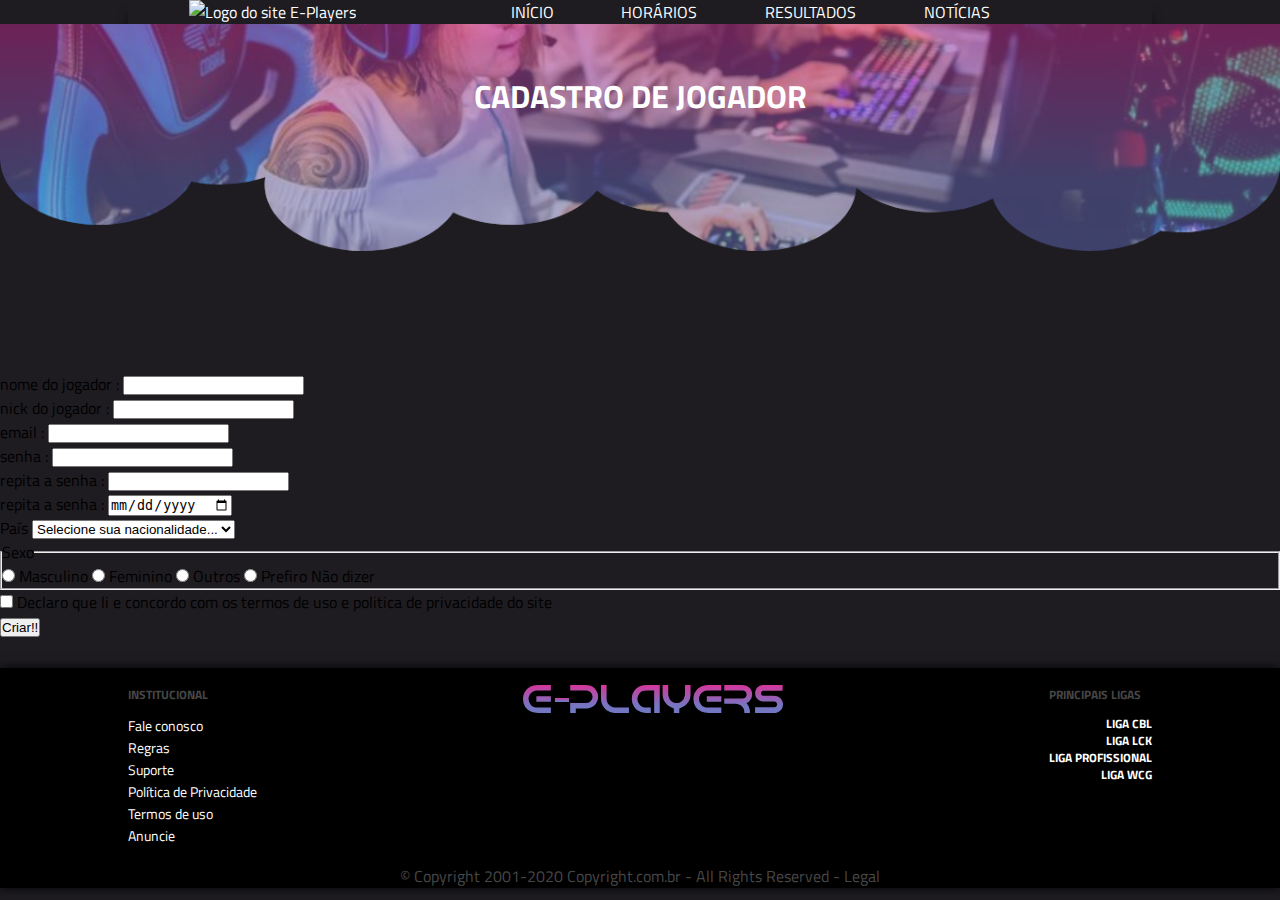
==== cadastro.html @ 254e7be0 "pagina de cadastro iniciada" ====
<!DOCTYPE html>
<html lang="pt-br">

<head>
    <meta charset="UTF-8">
    <meta name="viewport" content="width=device-width, initial-scale=1.0">
    <title></title>
    <link href="https://fonts.googleapis.com/css?family=Titillium+Web:400,700&display=swap" rel="stylesheet">
    <script src="https://kit.fontawesome.com/525a7ba6e9.js" crossorigin="anonymous"></script>
    <link rel="stylesheet" href="css/style.css">
</head>

<body>

    <header>
        <div class="container cabecalho">
            <a href="index.html">
                <img src="img/imagens/Logo.svg" alt="Logo do site E-Players">
            </a>
            <nav>
                <ul>
                    <li><a href="index.html" title="voltar para a página inicial">INÍCIO</a></li>
                    <li><a href="#horarios" title="Ir até a sessão de horários das partidas">HORÁRIOS</a></li>
                    <li><a href="#resultados" title="Ir até a sessão de resultados das partidas">RESULTADOS</a></li>
                    <li><a href="#noticias" title="Ir até a sessão de notícias">NOTÍCIAS</a></li>
                    <li>
                        <a href="#" title="Buscar conteúdo no site">
                            <i class="fas fa-search"></i>
                        </a>
                    </li>
                </ul>
            </nav>
        </div>
    </header>
    <main>
        <div class="titulo_pagina">
            <h1>Cadastro de jogador</h1>
        </div>

        <form action="" method="POST">
            <div class="campo">
                <label for="nome">nome do jogador : </label>
                <input type="text" name="nomedojogador" id="nome"> 
            </div>
            
            <div class="campo">
                <label for="nick">nick do jogador : </label>
                <input type="text" name="nickdojogador" id="nick">
            </div>

            <div class="campo">
                <label for="email">email : </label>
                <input type="email" name="email" id="email">
            </div>

            <div class="campo">
                <label for="senha">senha : </label>
                <input type="password" name="senha" id="senha">
            </div>

            <div class="campo">
                <label for="senha_confirma">repita a senha : </label>
                <input type="password" name="senha_confirma" id="senha_confirma">
            </div>

            <div class="campo">
                <label for="nascimento">repita a senha : </label>
                <input type="date" name="nascimento" id="nascimento">
            </div>

            <div class="campo">
                <label for="pais">País</label>
               <select name="pais" id="pais">
                <option value="">Selecione sua nacionalidade...</option>
                <option value="BR">Brasil</option>
                <option value="US">Estados unidos</option>
                <option value="ES">Espanha</option>
               </select>
     
            </div>
            <fieldset>
                <legend>Sexo</legend>
                <input type="radio" name="sexo" value="M" id="Masculino">
                <label for="Masculino">Masculino</label>

                <input type="radio" name="sexo" value="F" id="Feminino">
                <label for="Feminino">Feminino</label>

                <input type="radio" name="sexo" value="O" id="Outros">
                <label for="Outros">Outros</label>

                <input type="radio" name="sexo" value="N" id="NA">
                <label for="NA">Prefiro Não dizer</label>
            </fieldset>
            <div class="campo">
                <input type="checkbox" name="check" id="check">
                <label for="check">
                    Declaro que li e concordo com os termos de uso e politica de privacidade do site
                </label>
            </div>
            <button type="submit">Criar!!</button>
        </form>




    </main>
    <footer>
        <div class="container">
            <div>
                <h5>INSTITUCIONAL</h5>
                <ul>
                    <li><a href="#">Fale conosco</a></li>
                    <li><a href="#">Regras</a></li>
                    <li><a href="#">Suporte</a></li>
                    <li><a href="#">Política de Privacidade</a></li>
                    <li><a href="#">Termos de uso</a></li>
                    <li><a href="#">Anuncie</a></li>
                </ul>
            </div>
            <div>
                <img src="img/Imagens/Logo.svg" alt="Logo do projeto E-Players">
                <div class="sociais">
                <i class="fab fa-facebook-square"></i>
                <i class="fab fa-instagram-square"></i>
                <i class="fab fa-twitter-square"></i>
                <i class="fab fa-youtube-square"></i>
                </div>
            </div>
            <div>
                <h5>PRINCIPAIS LIGAS</h5>
                <h6>LIGA CBL</h6>
                <h6> LIGA LCK</h6>
                <h6>LIGA PROFISSIONAL</h6>
                <h6>LIGA WCG</h6>
            </div>
        </div>
        <p>© Copyright 2001-2020 Copyright.com.br - All Rights Reserved - Legal</p>
    </footer>

</body>

</html>
---- css/style.css ----
:root{
    --background: #1E1C21 ;
    --pink: #FC1E8B;
    --purple: #7278C3;
    --blue: #00A8DC;
}
*{
    margin: 0;
    padding: 0
}
body{
    background-color: var(--background);
    font-family: 'Titillium Web' ;
}
.gradient{
    background: rgba(213,55,155,1);
    background: -moz-linear-gradient(left, rgba(213,55,155,1) 0%, rgba(119,117,193,1) 69%, rgba(114,119,195,1) 100%);
    background: -webkit-gradient(left top, right top, color-stop(0%, rgba(213,55,155,1)), color-stop(69%, rgba(119,117,193,1)), color-stop(100%, rgba(114,119,195,1)));
    background: -webkit-linear-gradient(left, rgba(213,55,155,1) 0%, rgba(119,117,193,1) 69%, rgba(114,119,195,1) 100%);
    background: -o-linear-gradient(left, rgba(213,55,155,1) 0%, rgba(119,117,193,1) 69%, rgba(114,119,195,1) 100%);
    background: -ms-linear-gradient(left, rgba(213,55,155,1) 0%, rgba(119,117,193,1) 69%, rgba(114,119,195,1) 100%);
    background: linear-gradient(to right, rgba(213,55,155,1) 0%, rgba(119,117,193,1) 69%, rgba(114,119,195,1) 100%);
    filter: progid:DXImageTransform.Microsoft.gradient( startColorstr='#d5379b', endColorstr='#7277c3', GradientType=1 );
}

.container{
    width: 80%;
    max-width: 1200px;
    margin: 0 auto;
}

header a{
    color: #FFF;
    text-decoration: none;
}

ul{
    list-style-type: none;
}

.cabecalho{
    display: flex;
    justify-content: space-around;
    align-items: center;
    padding: 20px, 0;
    box-shadow: 0px 13px 10px rgb(0, 0, 0, 0.5);
}

.cabecalho nav{
    width: 60%;
}

.cabecalho ul{
    display: flex;
    justify-content: space-around;
}

.banner{
    width: 100%;
    height: 400px;
    background-image: url("../img/Imagens/meta_mundo.jpg");
    background-position: center;
    background-size: cover;
    display: flex;
    justify-content: center;
    align-items: center;
}

.btn{
    color: white;
    text-decoration: none;
    text-transform: uppercase;
    padding: 8px 12px;
    border-radius: 5px;
}

.banner .btn{
    margin-top: 230px;

}

.sobre{
    width: 100%;
    background-position: center;
    background-size: cover;
    background-attachment: fixed;
    clip-path: polygon(0 10%, 100% 0%, 100% 90%, 0% 100%);
    background-image: url(../img/Imagens/Teams/T6.jpg);
    min-height: 400px;
    margin: 20px 0px;
    padding: 100px 0px;
    color: white;
}

.sobre .container{
    display: flex;
    justify-content: flex-start;
}

.sobre .container div{
    width: 50%;
}

.campea{
    position: absolute;
    right: 15%;
    top: 450px;
}

#horarios{
    width: 100%;
    margin: 30px 0;
        background: rgba(67,43,95,1);
        background: -moz-linear-gradient(top, rgba(67,43,95,1) 0%, rgba(30,28,33,1) 100%);
        background: -webkit-gradient(left top, left bottom, color-stop(0%, rgba(67,43,95,1)), color-stop(100%, rgba(30,28,33,1)));
        background: -webkit-linear-gradient(top, rgba(67,43,95,1) 0%, rgba(30,28,33,1) 100%);
        background: -o-linear-gradient(top, rgba(67,43,95,1) 0%, rgba(30,28,33,1) 100%);
        background: -ms-linear-gradient(top, rgba(67,43,95,1) 0%, rgba(30,28,33,1) 100%);
        background: linear-gradient(to bottom, rgba(67,43,95,1) 0%, rgba(30,28,33,1) 100%);
        filter: progid:DXImageTransform.Microsoft.gradient( startColorstr='#432b5f', endColorstr='#1e1c21', GradientType=0 );
        box-shadow: 0px,0px,22px #000000
}

.ao_vivo, .em_breve{
    border-left: solid 1px var(--purple);
    color: white;
    padding: 0px 15px;
    display: flex;
    justify-content: space-between;
    align-items: center;
}

.partida img{
    width: 40px;
    padding: 0px 15px;
}

.partida{
    padding: 0px 15px;
    display: flex;
    align-items: center;
}

#horarios .container{
    display: flex;
    justify-content: space-between;
    align-items: center;
    padding: 30px 0px;
}

#horarios h2{
    margin: 0px 15px;
}

.em_breve{
    width: 70%;
}
.content{
display: flex;
color: white;
}
.noticias{
    width: 70%;
    padding-right: 40px;
    display: flex;
    flex-flow: wrap;
}

.card{
    width: 28%;
    margin: 2%;
    box-shadow: 0px 6px 12px black;
    background: rgb(0,0,0);
    background: linear-gradient(86deg, rgba(0,0,0,1) 0%, rgb(22, 2, 18) 50%, rgb(0, 0, 0) 100%);
}
.card img{
    width: 100%;
    height: 140px;
}
.card h4, .card p{
    padding: 1em;
}
.card p{
    padding: 1em;
    font-size: 0.8em;
}
.card h4{
    padding: 1em 0 0 1em;
}
.recentes{
    padding: 1.5em;
    box-shadow: 0px 6px 12px black;
    /* background: rgb(30,28,33); */
    background: linear-gradient(86deg, rgba(30,28,33,1) 0%, rgba(17,14,15,1) 50%, rgba(32,30,34,1) 100%);
}
.resultados{
    text-align: center;
    margin:  2em 0;
}
.resultados img{
    width: 30px;
}
.placar{
    text-shadow: 3px 3px 6px black;
}
footer{
    box-shadow: 0px 0px 10px black;
    color: white;
    margin-top: 30px;
    background-color: black;
}
footer a{
    color: white;
    text-decoration: none;

}
footer ul{
    list-style-type: none;
}
footer .sociais{
    display: flex;
    justify-content: space-evenly;
    color: var(--purple);
}
footer .container{
    display: flex;
    justify-content: space-between;
    padding: 2em;
    font-size: 0.9em;
    padding: 1.2em 0px ;
}
footer h5{
    padding-bottom: 0.9em;
    color: #474747;
}
footer h6{
    text-align: end;
    font-size: 0.8em;
}
footer p{
    text-align: center;
    color: #474747;
}
/* PAGINA DE CASTRO aaaaaaaaaaaaaaaaaaaaaaaaaaaaaaaaaaaaaaaaaaaaaaaaaaaaaaaaaaaaaaaaaaaaaaaaaaaaaaaaaaaaaaaaaaaaaaaaaaaaaaaaaaaaaaaaaaaaaaaaaaaa */
.titulo_pagina{
    width: 100%;
    height: 300px;
    background-image: url(../img/Imagens/cadastro.png);
    background-attachment: fixed;
    background-size: contain;
    background-repeat: no-repeat;
    color: white;
    display: flex;
    justify-content: center;
    align-items: flex-start;
    text-transform: uppercase;
    padding-top: 3em;
}
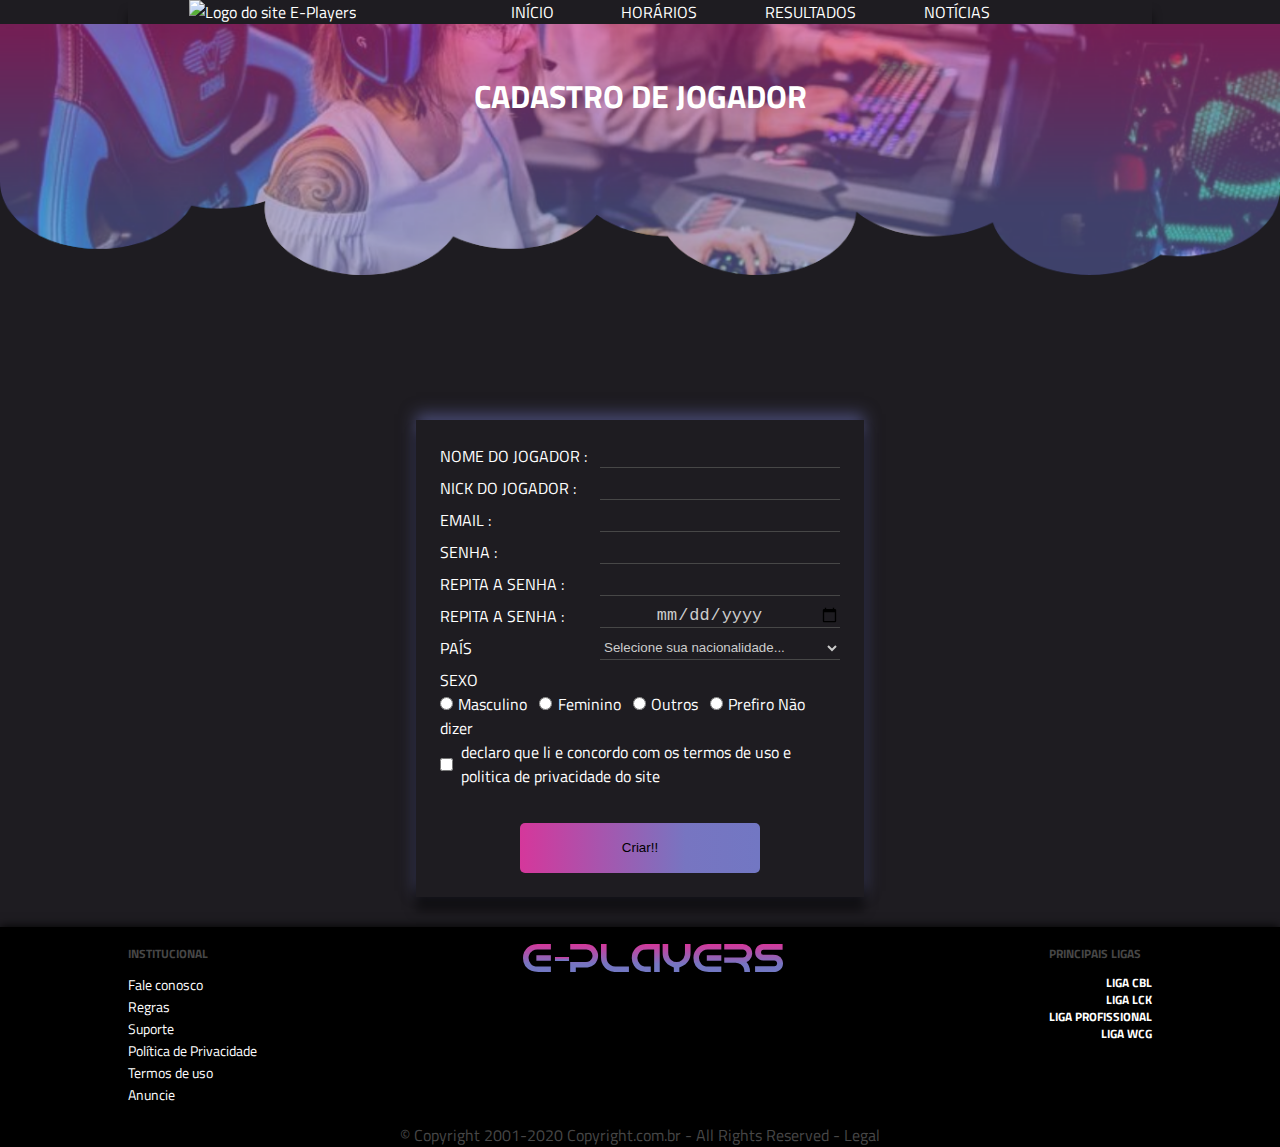
==== commit 5b3150c6: "cadastro finalizado" ====
--- a/cadastro.html
+++ b/cadastro.html
@@ -37,7 +37,8 @@
             <h1>Cadastro de jogador</h1>
         </div>
 
-        <form action="" method="POST">
+       
+        <form action="" method="POST" class="form_cadastro">
             <div class="campo">
                 <label for="nome">nome do jogador : </label>
                 <input type="text" name="nomedojogador" id="nome"> 
@@ -65,7 +66,7 @@
 
             <div class="campo">
                 <label for="nascimento">repita a senha : </label>
-                <input type="date" name="nascimento" id="nascimento">
+                <input type="date" name="nascimento" id="nascimento" max="2020-03-05">
             </div>
 
             <div class="campo">
@@ -92,13 +93,13 @@
                 <input type="radio" name="sexo" value="N" id="NA">
                 <label for="NA">Prefiro Não dizer</label>
             </fieldset>
-            <div class="campo">
+            <div class="campo termos">
                 <input type="checkbox" name="check" id="check">
                 <label for="check">
                     Declaro que li e concordo com os termos de uso e politica de privacidade do site
                 </label>
             </div>
-            <button type="submit">Criar!!</button>
+            <button type="submit" class="=btn gradient">Criar!!</button>
         </form>
 
 
--- a/css/style.css
+++ b/css/style.css
@@ -246,7 +246,6 @@
     width: 100%;
     height: 300px;
     background-image: url(../img/Imagens/cadastro.png);
-    background-attachment: fixed;
     background-size: contain;
     background-repeat: no-repeat;
     color: white;
@@ -255,4 +254,76 @@
     align-items: flex-start;
     text-transform: uppercase;
     padding-top: 3em;
+}
+.form_cadastro{
+    width: 100%;
+    max-width: 400px;
+    color: white;
+    box-shadow: 0 13px 10px rgba(0, 0, 0, 0.5), 0 -6px 15px rgba(114, 119, 195, 0.5);
+    margin: auto;
+    display: flex;
+    flex-direction: column;
+    align-items: center;
+    margin-top: 3em;
+    padding: 1.5em ;
+}
+.campo{
+    width: 100%;
+    display: flex;
+    justify-content: space-between;
+    margin-bottom: 0.5em;
+}
+.campo label{
+    text-transform: uppercase;
+}
+input[type="text"],
+input[type="email"],
+input[type="password"],
+input[type="date"],
+select{
+    border: none;
+    background-color: var(--background);
+    color: #ccc;
+    border-bottom: 1px solid #474747;
+    width: 60%;
+
+}
+input[type="date"]{
+    text-align: center;
+    font-size: 1.3em;
+}
+input:focus, select:focus{
+    outline: none;
+    background-color: #474747;
+    box-shadow: 0px 0px 5px black;
+    border-bottom:  1px solid var(--purple);
+}
+fieldset{
+    width: 100%;
+    border: none;
+}
+fieldset legend{
+    text-transform: uppercase;
+}
+input[type="radio"]{
+    margin-right: 0.1em;
+}
+fieldset label{
+    margin-right: 0.5em;
+}
+.termos{
+    align-items: center;
+    justify-content: start;
+}
+.termos label{
+text-transform: lowercase;
+margin-left: 0.5em;
+} 
+.form_cadastro button{
+    border: none;
+    width: 60%;
+    height: 50px;
+    margin-top: 2em;
+    cursor: pointer;
+    border-radius: 5px;
 }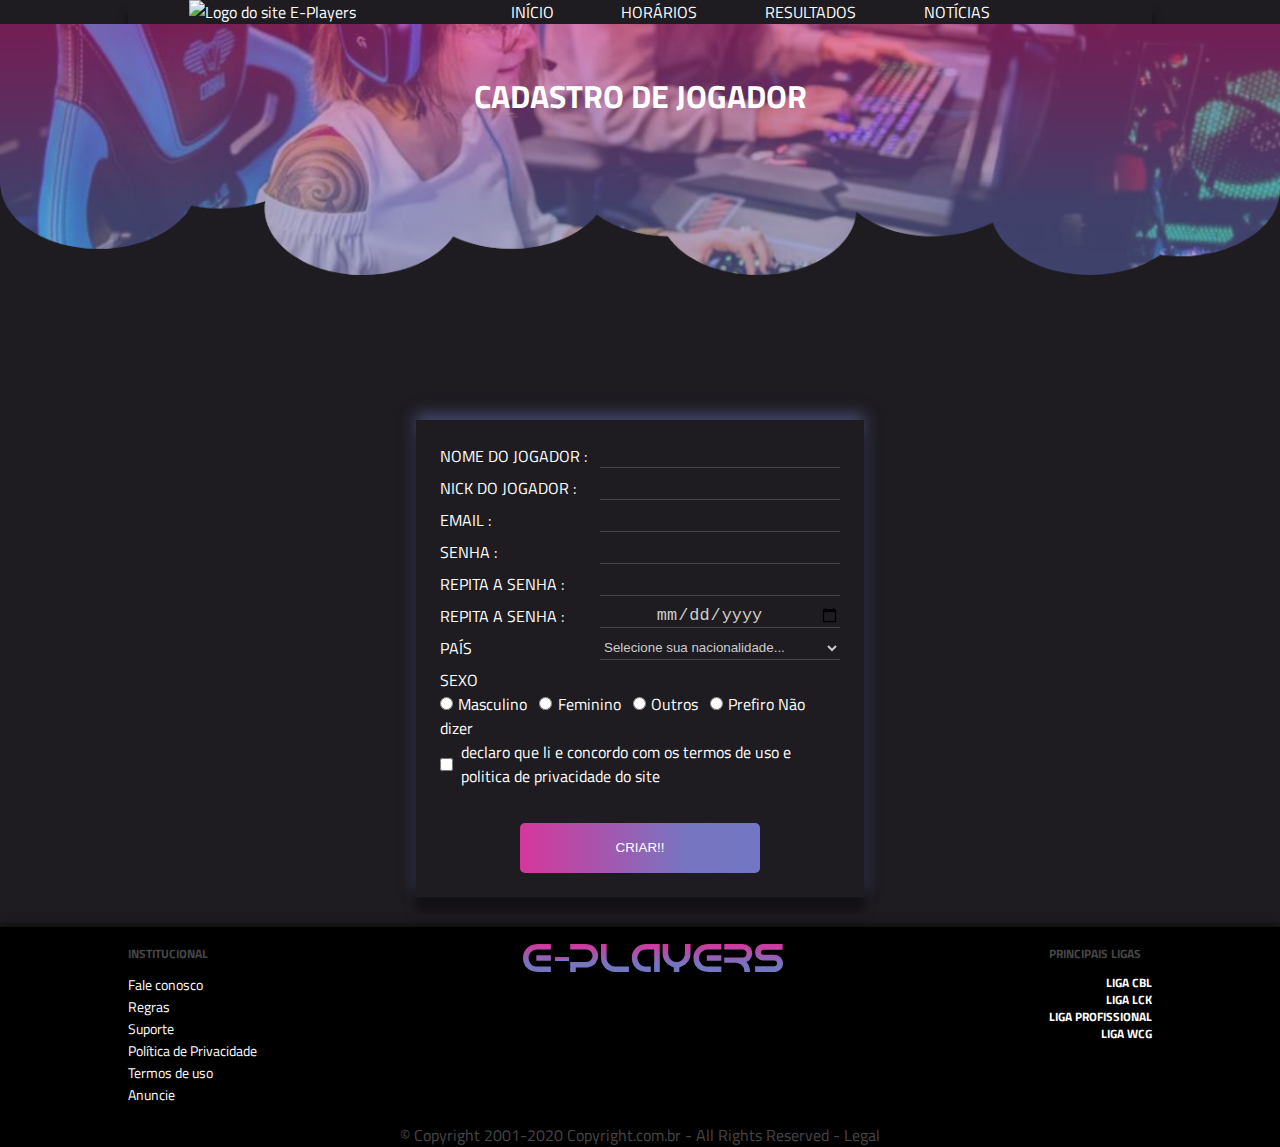
==== commit 324208fb: "cadastro finalizado" ====
--- a/cadastro.html
+++ b/cadastro.html
@@ -99,7 +99,7 @@
                     Declaro que li e concordo com os termos de uso e politica de privacidade do site
                 </label>
             </div>
-            <button type="submit" class="=btn gradient">Criar!!</button>
+            <button type="submit" class="btn gradient">Criar!!</button>
         </form>
 
 
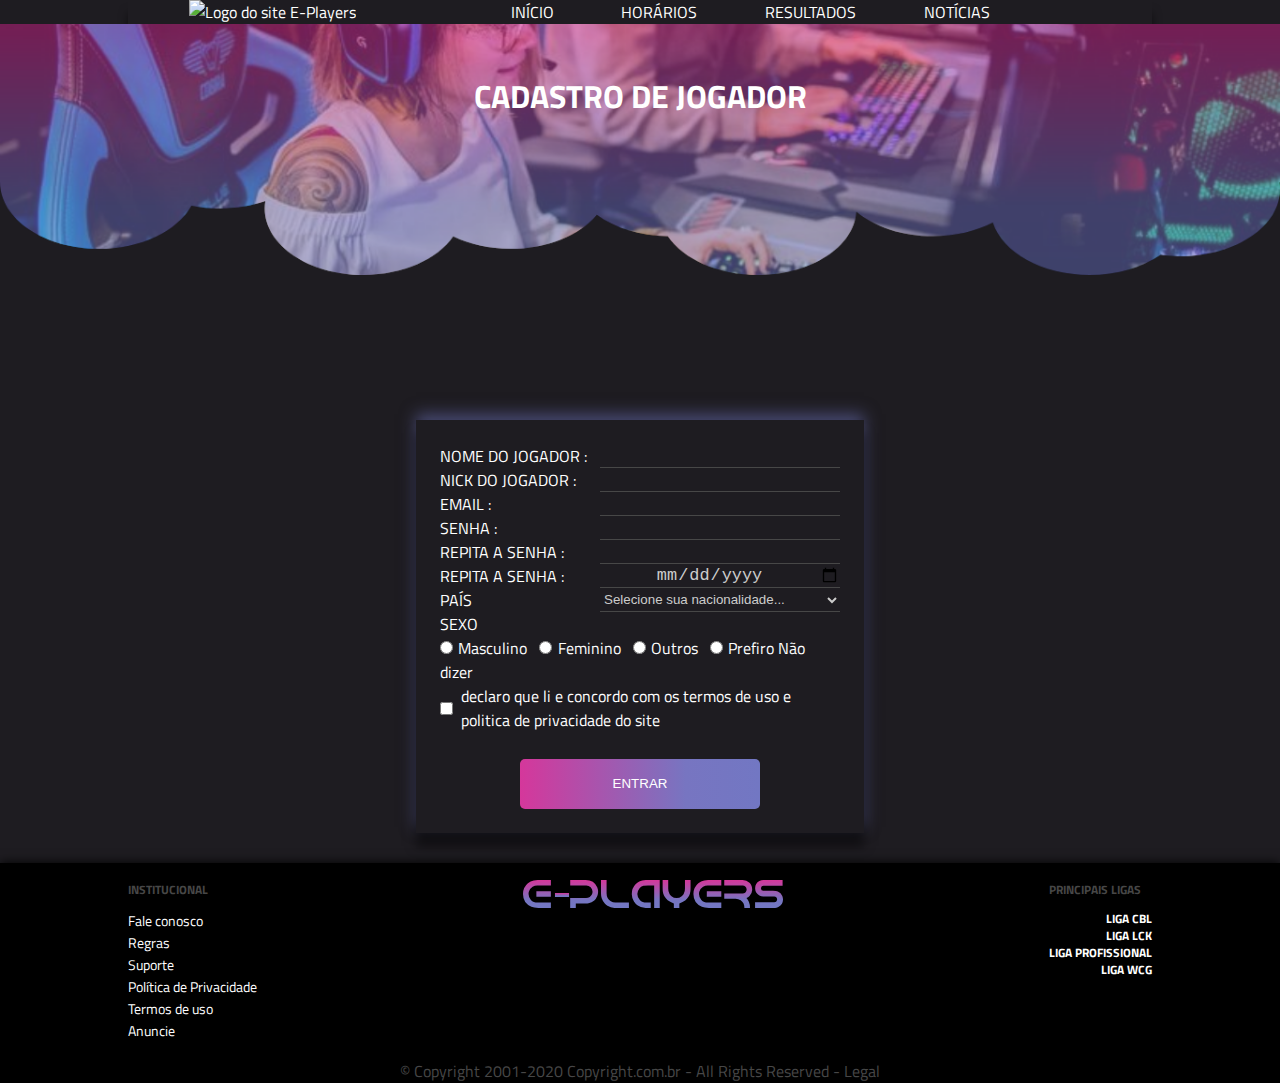
==== commit 73cb0dae: "login finalizado" ====
--- a/cadastro.html
+++ b/cadastro.html
@@ -99,7 +99,7 @@
                     Declaro que li e concordo com os termos de uso e politica de privacidade do site
                 </label>
             </div>
-            <button type="submit" class="btn gradient">Criar!!</button>
+            <button type="submit" class="btn gradient">Entrar</button>
         </form>
 
 
--- a/css/style.css
+++ b/css/style.css
@@ -271,7 +271,7 @@
     width: 100%;
     display: flex;
     justify-content: space-between;
-    margin-bottom: 0.5em;
+    margin-bottom: ;
 }
 .campo label{
     text-transform: uppercase;
@@ -326,4 +326,150 @@
     margin-top: 2em;
     cursor: pointer;
     border-radius: 5px;
+}
+@media screen and (max-width: 1200px){
+    .campea{
+        right: 1%;
+}
+.sobre .container div{
+    width: 50%;
+}
+.container{
+    width: 90%;
+} 
+/* ---- FIM RESPONSABILIDADE DOS 1200PX----- */
+
+.cabecalho .fa-bars{
+    color: var(--purple);
+    font-size: 2em;
+    padding: 0.5em;     
+    display: none;
+}
+}
+@media screen and (max-width: 768px){
+header img{
+    max-width: 180px;
+}
+.container{
+    width: 98%;
+}
+.campea{
+    max-width: 500px;
+}
+.sobre .container div{
+    width: 55%;
+    margin-left: 30px;
+}
+.ao_vivo{
+    padding: 5.3em 5px;
+    width: 50%;
+    flex-flow: wrap;
+    flex-direction: column;
+}
+.em_breve{
+    width: 50%;
+    flex-flow: wrap;
+    justify-content: center;
+}
+.em_breve .partida{
+    margin: 0.5em 0;
+}
+.noticias{
+    flex-direction: column;
+}
+.card{
+    display: flex;
+    width: 100%;
+}
+.card img{
+    width: 30%;
+}
+footer .container{
+    padding-top: 0.3em;
+    width: 94%;
+}
+.mob_logo_sociais{
+    display: flex;
+    flex-direction: column;
+    justify-content: center;
+}
+.mob_logo_sociais img{
+    max-width: 180px;
+}
+
+}
+/* fim da responsividade 760 */
+
+@media screen and (max-width: 460px){
+    .cabecalho .fa-bars{
+        display: block;
+    }
+    .cabecalho nav{
+        position: absolute;
+        top: 64px;
+        background-color: black;
+        width: 100%;
+        display: none;
+    }
+    .cabecalho div{
+        width: 100%;
+        display: flex;
+        align-items: center;
+        justify-content: space-around;
+        padding: 0 2em;
+
+    }
+    #menu{
+
+    }
+    .cabecalho ul{
+        flex-direction: column;
+        height: 250px;
+        width: 100%;
+
+
+    }
+     .cabecalho ul a{
+         padding: 0.5em 95% 1em 0.5em;
+         margin: 0.1em 0;
+         margin-left: 2em;
+     }
+    .campea{
+        display: none;
+    }
+    .sobre .container div{
+        width: 85%;
+        text-align: justify;
+    }
+    .sobre .container h1{
+        text-align: center;
+        margin-bottom: 1em;
+    }
+    #horarios .container{
+        flex-direction: column;
+    }
+    .ao_vivo , .em_breve{
+        padding: 0;
+        border: none;
+    }
+    /* seçao noticia */
+    .card{
+        flex-direction: column;
+    }
+    .card img{
+        width: 100%;
+        object-fit: cover;
+    }
+    .noticias{
+        width: 95%;
+        padding-right: 15px;
+    }
+    .recentes{
+        padding: 0.5em;
+    }
+    .content{
+        flex-direction: column;
+    }
+    footer .container{
+    }
 }